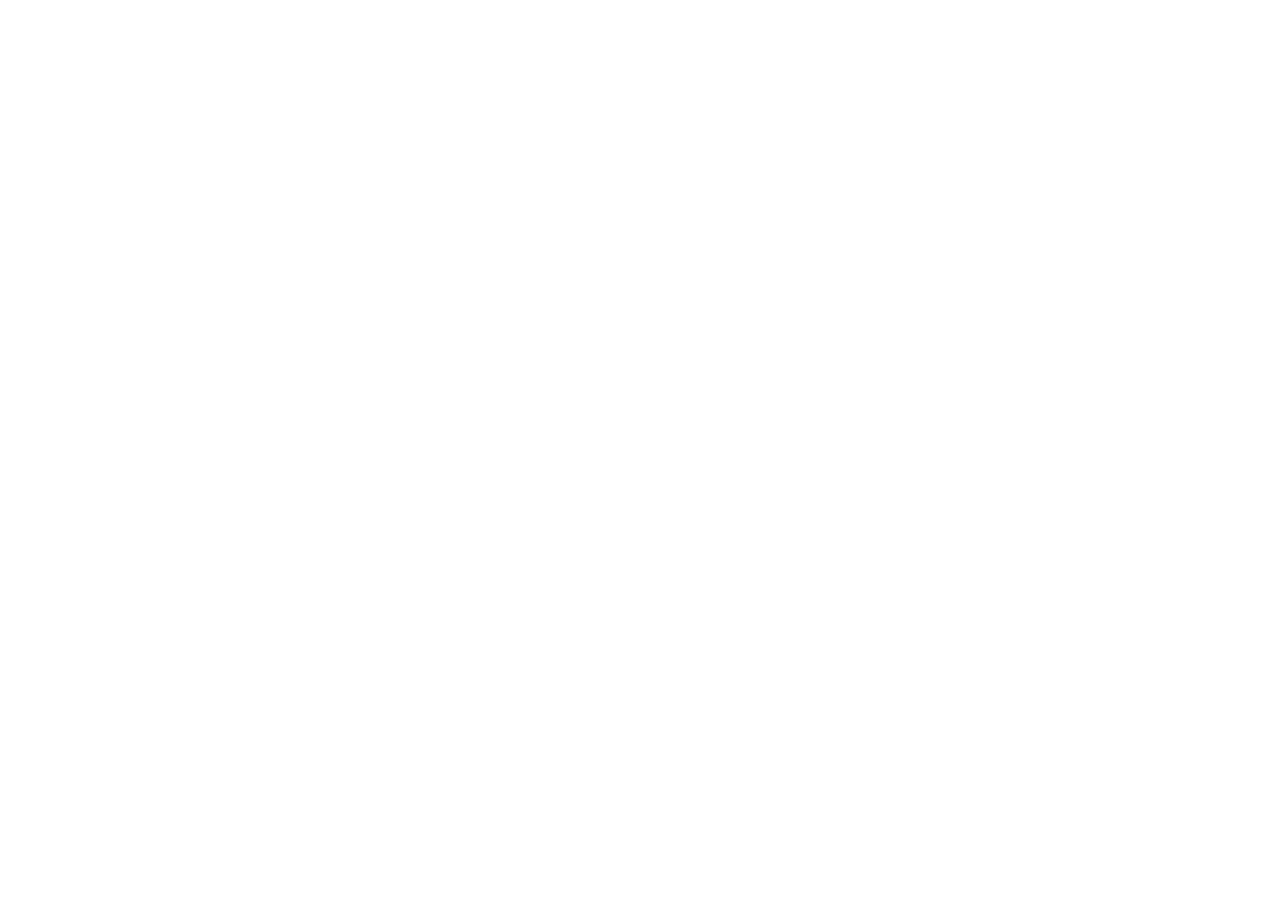
==== index.html @ b6565a2c "mi primera version" ====
<!DOCTYPE html>
<html lang="en">
<head>
    <meta charset="UTF-8">
    <meta name="viewport" content="width=device-width, initial-scale=1.0">
    <title>Document</title>
    <link rel="stylesheet" href="estilos.css">
</head>
<body>
    
</body>
</html>
---- estilos.css ----
h1 {
  background-color: orange;
}

div {
  color: green;
}

/*# sourceMappingURL=estilos.css.map */
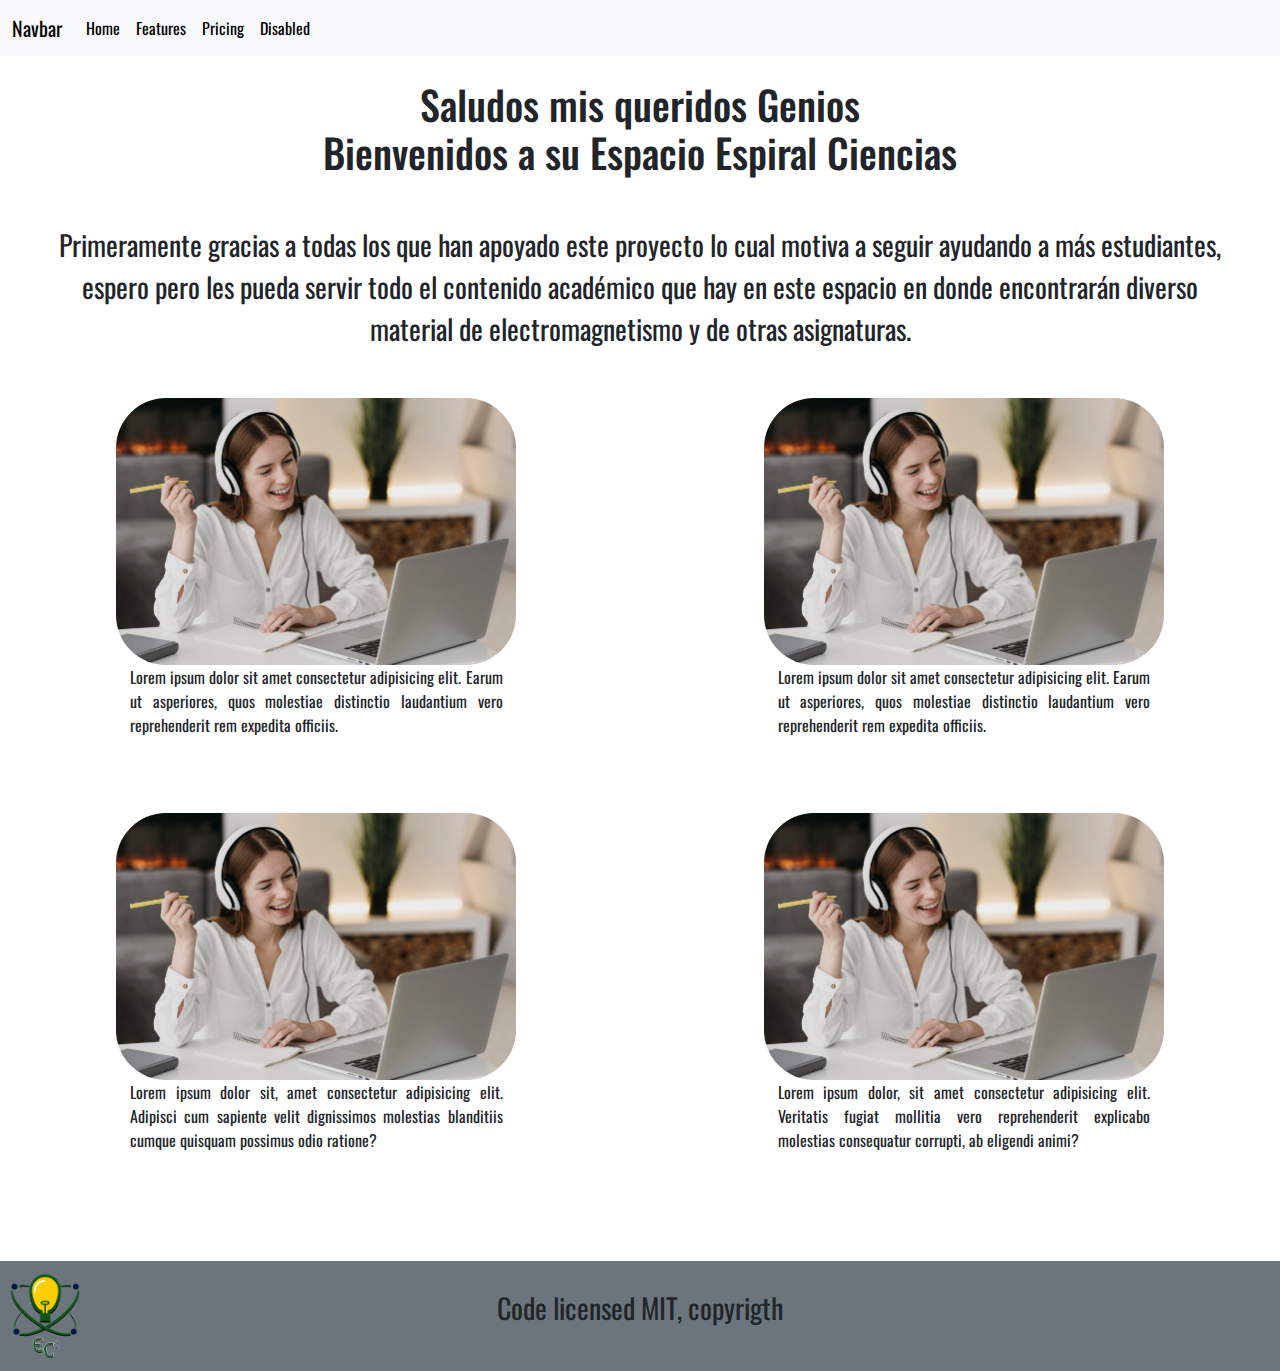
==== commit 03fcfbe6: "segunda modificacion" ====
--- a/index.html
+++ b/index.html
@@ -1,12 +1,179 @@
 <!DOCTYPE html>
 <html lang="en">
-<head>
-    <meta charset="UTF-8">
-    <meta name="viewport" content="width=device-width, initial-scale=1.0">
+  <head>
+    <meta charset="UTF-8" />
+    <meta name="viewport" content="width=device-width, initial-scale=1.0" />
     <title>Document</title>
-    <link rel="stylesheet" href="estilos.css">
-</head>
-<body>
-    
-</body>
-</html>+
+    <!--Comienzo de cdnj para iconos-->
+
+    <link
+      rel="stylesheet"
+      href="https://cdnjs.cloudflare.com/ajax/libs/font-awesome/6.5.2/css/all.min.css"
+      integrity="sha512-SnH5WK+bZxgPHs44uWIX+LLJAJ9/2PkPKZ5QiAj6Ta86w+fsb2TkcmfRyVX3pBnMFcV7oQPJkl9QevSCWr3W6A=="
+      crossorigin="anonymous"
+      referrerpolicy="no-referrer"
+    />
+
+    <!--Comienzo de cdnj para iconos-->
+
+    <!--comienzo de bootstrap-->
+    <link
+      href="https://cdn.jsdelivr.net/npm/bootstrap@5.3.3/dist/css/bootstrap.min.css"
+      rel="stylesheet"
+      integrity="sha384-QWTKZyjpPEjISv5WaRU9OFeRpok6YctnYmDr5pNlyT2bRjXh0JMhjY6hW+ALEwIH"
+      crossorigin="anonymous"
+    />
+    <!--Fin de bootstrap-->
+
+    <!--Comienzo de css-->
+    <link rel="stylesheet" href="estilos.css" />
+    <!--Comienzo de css-->
+  </head>
+  <body>
+    <!--Aquí comienza menu de inicio-->
+
+    <nav class="navbar navbar-expand-lg bg-body-tertiary">
+      <div class="container-fluid">
+        <a class="textoNavbar navbar-brand" href="#">Navbar</a>
+        <button
+          class="navbar-toggler"
+          type="button"
+          data-bs-toggle="collapse"
+          data-bs-target="#navbarNavAltMarkup"
+          aria-controls="navbarNavAltMarkup"
+          aria-expanded="false"
+          aria-label="Toggle navigation"
+        >
+          <span class="navbar-toggler-icon"></span>
+        </button>
+        <div class="collapse navbar-collapse" id="navbarNavAltMarkup">
+          <div class="navbar-nav">
+            <a class="textoNavbar nav-link active" aria-current="page" href="#">Home</a>
+            <a class="textoNavbar nav-link" href="#">Features</a>
+            <a class="textoNavbar nav-link" href="#">Pricing</a>
+            <a class="textoNavbar nav-link " >Disabled</a>
+          </div>
+        </div>
+      </div>
+    </nav>
+    <br />
+
+    <!--Aquí termina menú de inicio-->
+
+    <!--título de bienvenida inicia-->
+
+    <div>
+      <h1 class="bienvenidos text-center">
+        Saludos mis queridos Genios <br />
+        Bienvenidos a su Espacio Espiral Ciencias
+      </h1>
+
+      <p class="parrafoinicial m-5 fs-3 text-center">
+        Primeramente gracias a todas los que han apoyado este proyecto lo cual
+        motiva a seguir ayudando a más estudiantes, espero pero les pueda servir
+        todo el contenido académico que hay en este espacio en donde encontrarán
+        diverso material de electromagnetismo y de otras asignaturas.
+      </p>
+    </div>
+
+    <!--título de bienvenida fin-->
+
+    <!--contenido empieza-->
+    <div class="grilla madre">
+      <div class="item clasesParticulares">
+        <img
+          src="Assets/chica recibiendo clase online 2.jpg"
+          width="400px"
+          height="auto"
+          alt=""
+        />
+        <p>
+          Lorem ipsum dolor sit amet consectetur adipisicing elit. Earum ut
+          asperiores, quos molestiae distinctio laudantium vero reprehenderit
+          rem expedita officiis.
+        </p>
+      </div>
+
+      <div class="item resumenes">
+        <img
+          src="Assets/chica recibiendo clase online 2.jpg"
+          width="400px"
+          height="auto"
+          alt=""
+        />
+        <p>
+          Lorem ipsum dolor sit amet consectetur adipisicing elit. Earum ut
+          asperiores, quos molestiae distinctio laudantium vero reprehenderit
+          rem expedita officiis.
+        </p>
+      </div>
+
+      <div class="item guias">
+        <img
+          src="Assets/chica recibiendo clase online 2.jpg"
+          width="400px"
+          height="auto"
+          alt=""
+        />
+        <p>
+          Lorem ipsum dolor sit, amet consectetur adipisicing elit. Adipisci cum
+          sapiente velit dignissimos molestias blanditiis cumque quisquam
+          possimus odio ratione?
+        </p>
+      </div>
+
+      <div class="item contactos">
+        <img
+          src="Assets/chica recibiendo clase online 2.jpg"
+          width="400px"
+          height="auto"
+          alt=""
+        />
+        <p>
+          Lorem ipsum dolor, sit amet consectetur adipisicing elit. Veritatis
+          fugiat mollitia vero reprehenderit explicabo molestias consequatur
+          corrupti, ab eligendi animi?
+        </p>
+      </div>
+    </div>
+    <br /><br />
+
+    <!--contenido fin-->
+
+    <!--footer inicia-->
+
+    <footer class="row footer-responsive bg-secondary" style="height: 110px">
+      <div class="col-md-4 col-lg-4 d-flex align-items-center" bg-secondary>
+        <img
+          src="../Assets/LOGO_EC_By_BlushieBloom_TRANSPARENCIA (3).png"
+          width="90px"
+          alt="logo"
+        />
+      </div>
+
+      <div class="col-md-4 col-lg-4 m-auto bg-secondary">
+        <p class="fs-3 text-center">Code licensed MIT, copyrigth</p>
+      </div>
+
+      <div
+        class="col-md-4 col-lg-4 d-flex justify-content-around m-auto bg-secondary"
+      >
+        <i class="fa-brands fa-facebook fa-2x"></i>
+        <i class="fa-brands fa-instagram fa-2x"></i>
+        <i class="fa-brands fa-whatsapp fa-2x"></i>
+      </div>
+    </footer>
+
+    <!--footer final-->
+
+    <!--javascript inicia-->
+    <script
+      src="https://cdn.jsdelivr.net/npm/bootstrap@5.3.3/dist/js/bootstrap.bundle.min.js"
+      integrity="sha384-YvpcrYf0tY3lHB60NNkmXc5s9fDVZLESaAA55NDzOxhy9GkcIdslK1eN7N6jIeHz"
+      crossorigin="anonymous"
+    ></script>
+
+    <!--javascript fin-->
+  </body>
+</html>
--- a/estilos.css
+++ b/estilos.css
@@ -1,9 +1,51 @@
-h1 {
-  background-color: orange;
+@import url("https://fonts.googleapis.com/css2?family=Oswald:wght@200..700&display=swap");
+* {
+  font-family: "Oswald", sans-serif;
 }
 
-div {
-  color: green;
+.textoNavbar {
+  color: black;
+}
+
+.grilla {
+  display: grid;
+  grid-template-columns: 1fr;
+  grid-template-rows: repeat(2, 400px);
+  grid-gap: 15px;
+}
+
+.grillaResumenes {
+  display: grid;
+  grid-template-columns: 1fr;
+  grid-gap: 15px;
+}
+
+@media only screen and (min-width: 600px) {
+  .grillaResumenes {
+    grid-template-columns: repeat(2, 1fr);
+  }
+}
+@media only screen and (min-width: 900px) {
+  .grillaResumenes {
+    grid-template-columns: repeat(3, 1fr);
+  }
+}
+.item {
+  text-align: center;
+}
+.item img {
+  border-radius: 50px;
+}
+.item p {
+  margin-left: 130px;
+  margin-right: 130px;
+  text-align: justify;
+}
+
+@media only screen and (min-width: 800px) {
+  .grilla {
+    grid-template-columns: 1fr 1fr;
+  }
 }
 
 /*# sourceMappingURL=estilos.css.map */
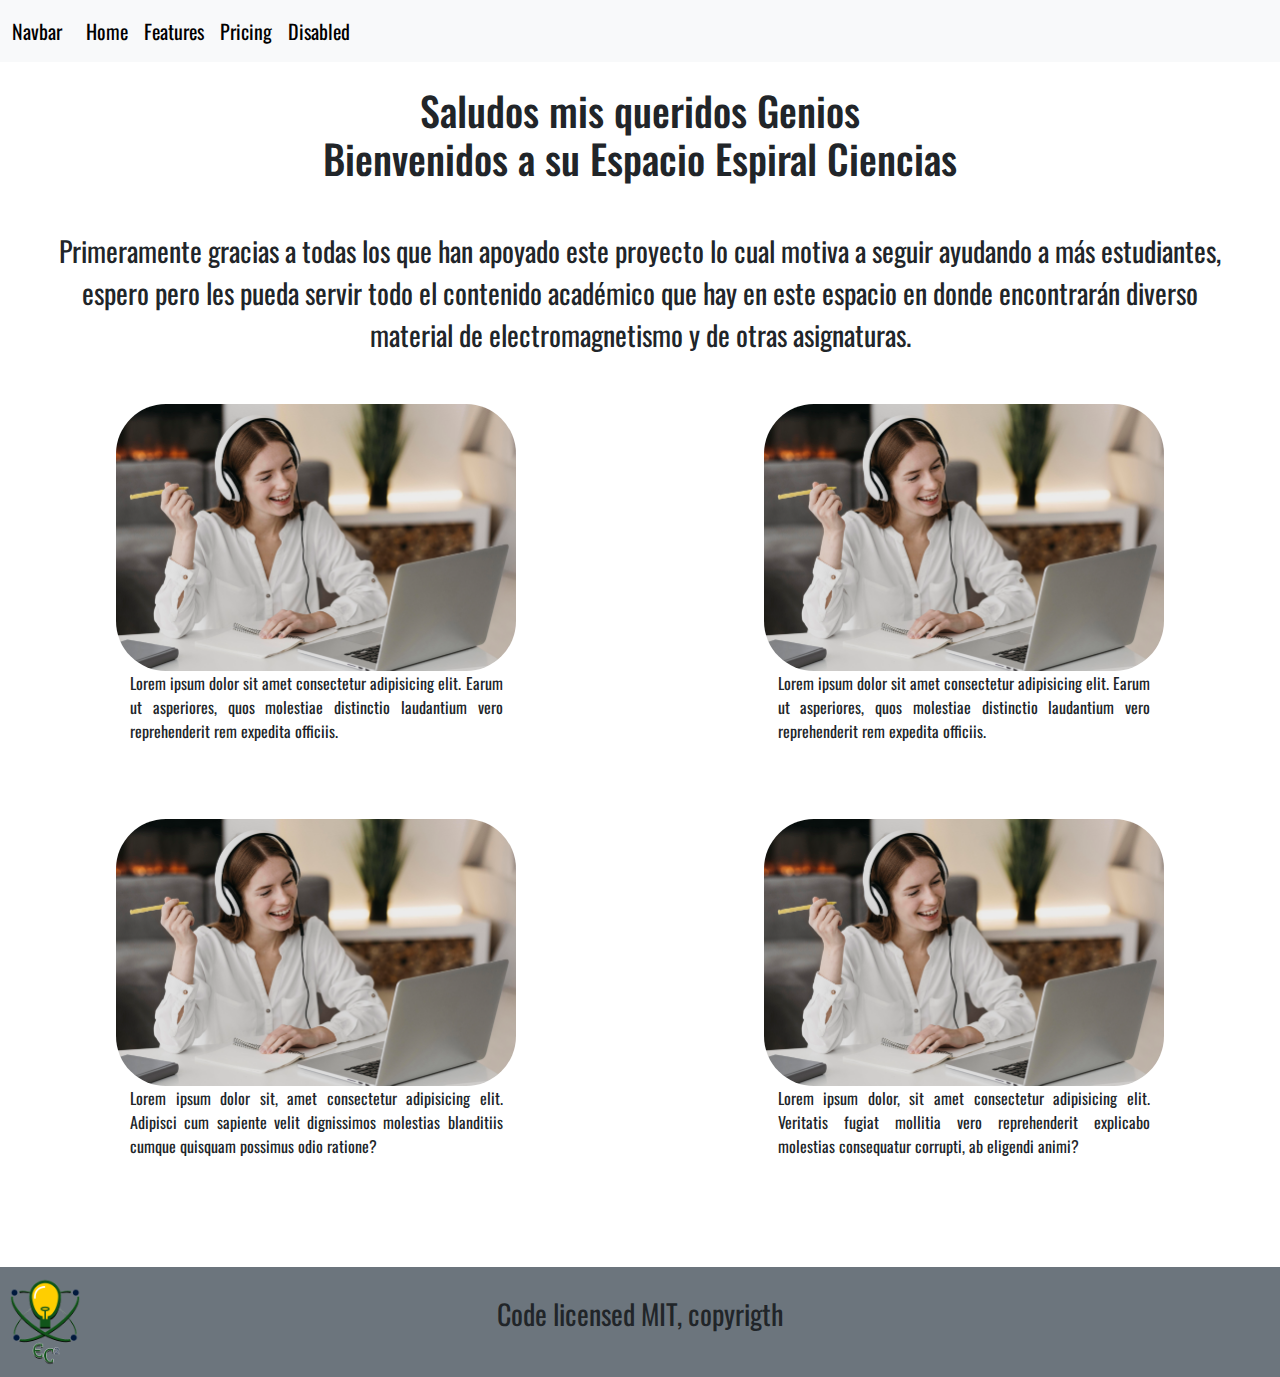
==== commit b331ed93: "modificacion 3" ====
--- a/index.html
+++ b/index.html
@@ -31,6 +31,7 @@
     <!--Comienzo de css-->
   </head>
   <body>
+    
     <!--Aquí comienza menu de inicio-->
 
     <nav class="navbar navbar-expand-lg bg-body-tertiary">
--- a/estilos.css
+++ b/estilos.css
@@ -5,6 +5,11 @@
 
 .textoNavbar {
   color: black;
+}
+
+.nav-link {
+  color: black;
+  font-size: 20px;
 }
 
 .grilla {
@@ -47,5 +52,39 @@
     grid-template-columns: 1fr 1fr;
   }
 }
+.precio {
+  text-align: center;
+}
+.precio a:hover {
+  background-color: grey;
+}
+.precio a {
+  background-color: aqua;
+  padding: 5px;
+  text-decoration: none;
+}
+
+.formulario3 {
+  display: flex;
+  justify-content: center;
+}
+.formulario3 a {
+  background-color: aqua;
+  padding: 5px;
+  text-decoration: none;
+}
+.formulario3 a:hover {
+  background-color: grey;
+}
+.formulario3 form {
+  padding: 20px;
+  border: 5px solid black;
+  border-radius: 15px;
+  width: 40%;
+}
+
+.enviarContacto {
+  text-align: center;
+}
 
 /*# sourceMappingURL=estilos.css.map */
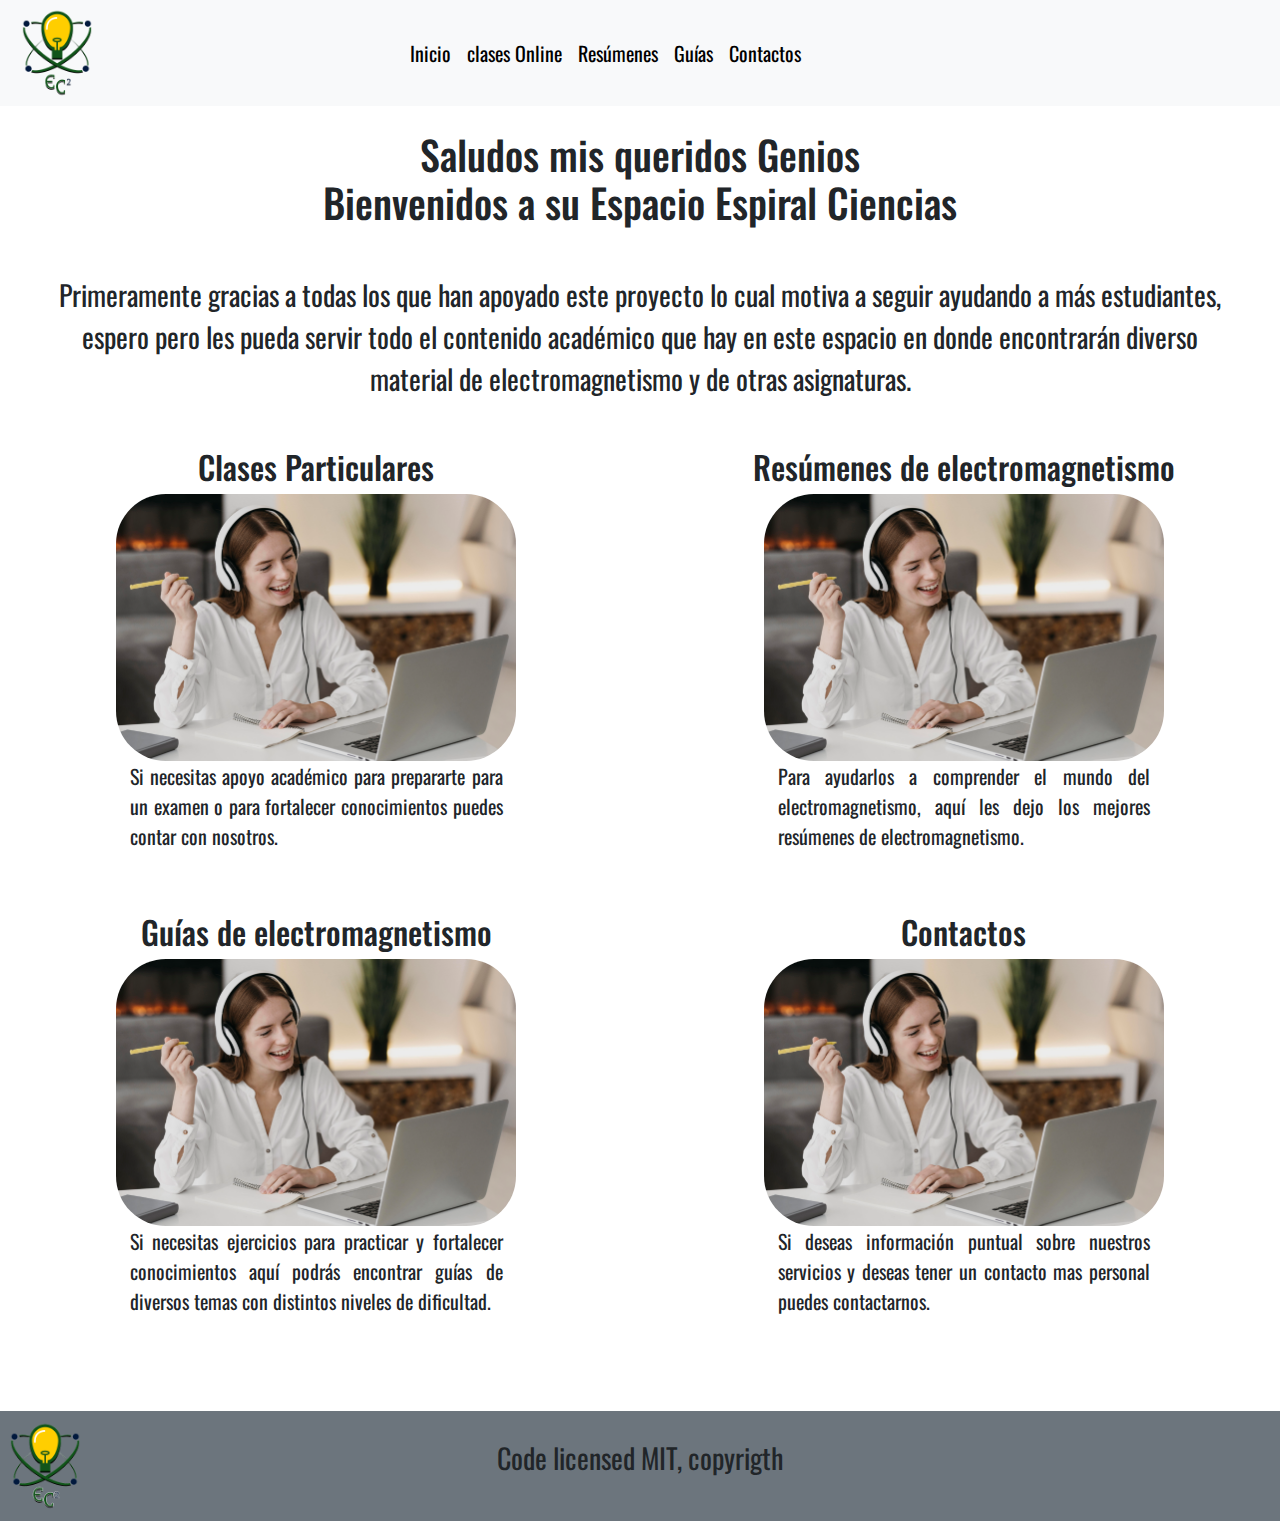
==== commit 9ccd3133: "cuarta modificacion" ====
--- a/index.html
+++ b/index.html
@@ -1,9 +1,11 @@
 <!DOCTYPE html>
-<html lang="en">
+<html lang="es">
   <head>
     <meta charset="UTF-8" />
     <meta name="viewport" content="width=device-width, initial-scale=1.0" />
-    <title>Document</title>
+    <meta name="description" content="espiral ciencias, calses online, resumenes de electromagnetismo, guías de electromagnetismo">
+    <meta name="keywords" content="espiral ciencias, clases online, electromagnetismo, guias de electromagnetismo, clases particulares online">
+    <title>Espiral Ciencias</title>
 
     <!--Comienzo de cdnj para iconos-->
 
@@ -31,12 +33,12 @@
     <!--Comienzo de css-->
   </head>
   <body>
-    
+
     <!--Aquí comienza menu de inicio-->
 
     <nav class="navbar navbar-expand-lg bg-body-tertiary">
       <div class="container-fluid">
-        <a class="textoNavbar navbar-brand" href="#">Navbar</a>
+        <img src="Assets/LOGO_EC_By_BlushieBloom_TRANSPARENCIA (3).png" width="90px" height="auto" alt="">
         <button
           class="navbar-toggler"
           type="button"
@@ -49,11 +51,16 @@
           <span class="navbar-toggler-icon"></span>
         </button>
         <div class="collapse navbar-collapse" id="navbarNavAltMarkup">
+
           <div class="navbar-nav">
-            <a class="textoNavbar nav-link active" aria-current="page" href="#">Home</a>
-            <a class="textoNavbar nav-link" href="#">Features</a>
-            <a class="textoNavbar nav-link" href="#">Pricing</a>
-            <a class="textoNavbar nav-link " >Disabled</a>
+            <a class="textoNavbar nav-link active"  href="#"
+              >Inicio</a
+            >
+            <a class="textoNavbar nav-link" href="Paginas/clasesparticulares.html">clases Online</a>
+            <a class="textoNavbar nav-link" href="Paginas/resumenes.html">Resúmenes</a>
+            <a class="textoNavbar nav-link" href="Paginas/guias.html">Guías</a>
+            <a class="textoNavbar nav-link" href="Paginas/contactos.html">Contactos</a>
+            
           </div>
         </div>
       </div>
@@ -83,6 +90,7 @@
     <!--contenido empieza-->
     <div class="grilla madre">
       <div class="item clasesParticulares">
+        <h2>Clases Particulares</h2>
         <img
           src="Assets/chica recibiendo clase online 2.jpg"
           width="400px"
@@ -90,13 +98,13 @@
           alt=""
         />
         <p>
-          Lorem ipsum dolor sit amet consectetur adipisicing elit. Earum ut
-          asperiores, quos molestiae distinctio laudantium vero reprehenderit
-          rem expedita officiis.
+          Si necesitas apoyo académico para prepararte para un examen o para
+            fortalecer conocimientos puedes contar con nosotros.
         </p>
       </div>
 
       <div class="item resumenes">
+        <h2>Resúmenes de electromagnetismo</h2>
         <img
           src="Assets/chica recibiendo clase online 2.jpg"
           width="400px"
@@ -104,13 +112,13 @@
           alt=""
         />
         <p>
-          Lorem ipsum dolor sit amet consectetur adipisicing elit. Earum ut
-          asperiores, quos molestiae distinctio laudantium vero reprehenderit
-          rem expedita officiis.
+          Para ayudarlos a comprender el mundo del electromagnetismo,
+          aquí les dejo los mejores resúmenes de electromagnetismo.
         </p>
       </div>
 
       <div class="item guias">
+        <h2>Guías de electromagnetismo</h2>
         <img
           src="Assets/chica recibiendo clase online 2.jpg"
           width="400px"
@@ -118,13 +126,14 @@
           alt=""
         />
         <p>
-          Lorem ipsum dolor sit, amet consectetur adipisicing elit. Adipisci cum
-          sapiente velit dignissimos molestias blanditiis cumque quisquam
-          possimus odio ratione?
+          Si necesitas ejercicios para practicar y fortalecer conocimientos
+            aquí podrás encontrar guías de diversos temas con distintos niveles
+            de dificultad.
         </p>
       </div>
 
       <div class="item contactos">
+        <h2>Contactos</h2>
         <img
           src="Assets/chica recibiendo clase online 2.jpg"
           width="400px"
@@ -132,9 +141,8 @@
           alt=""
         />
         <p>
-          Lorem ipsum dolor, sit amet consectetur adipisicing elit. Veritatis
-          fugiat mollitia vero reprehenderit explicabo molestias consequatur
-          corrupti, ab eligendi animi?
+          Si deseas información puntual sobre nuestros servicios y deseas
+            tener un contacto mas personal puedes contactarnos.
         </p>
       </div>
     </div>
--- a/estilos.css
+++ b/estilos.css
@@ -15,7 +15,7 @@
 .grilla {
   display: grid;
   grid-template-columns: 1fr;
-  grid-template-rows: repeat(2, 400px);
+  grid-template-rows: repeat(2, 450px);
   grid-gap: 15px;
 }
 
@@ -23,6 +23,13 @@
   display: grid;
   grid-template-columns: 1fr;
   grid-gap: 15px;
+}
+
+.resumen2 {
+  text-align: center;
+}
+.resumen2 p {
+  font-size: 20px;
 }
 
 @media only screen and (min-width: 600px) {
@@ -45,6 +52,7 @@
   margin-left: 130px;
   margin-right: 130px;
   text-align: justify;
+  font-size: 20px;
 }
 
 @media only screen and (min-width: 800px) {
@@ -55,13 +63,50 @@
 .precio {
   text-align: center;
 }
+.precio img {
+  border-radius: 25px;
+  border: 4px solid black;
+}
+.precio p {
+  font-size: 20px;
+}
 .precio a:hover {
   background-color: grey;
 }
 .precio a {
   background-color: aqua;
-  padding: 5px;
+  padding: 10px;
   text-decoration: none;
+  color: black;
+  border-radius: 15px;
+  font-size: 20px;
+}
+
+.textoResumenes p {
+  text-align: center;
+}
+
+.guia {
+  text-align: center;
+}
+.guia p {
+  font-size: 20px;
+}
+.guia a:hover {
+  background-color: grey;
+}
+.guia a {
+  background-color: aqua;
+  padding: 10px;
+  text-decoration: none;
+  color: black;
+  border-radius: 15px;
+  font-size: 20px;
+}
+
+.presentacionguias {
+  margin-left: 60px;
+  margin-right: 60px;
 }
 
 .formulario3 {
@@ -87,4 +132,34 @@
   text-align: center;
 }
 
+.navbar-nav {
+  margin-right: 100px;
+}
+
+.textoBarra {
+  background-color: aqua;
+  align-content: center;
+}
+
+.navbar-nav {
+  margin-left: 300px;
+}
+
+.enviarContacto a {
+  background-color: aqua;
+  padding: 10px;
+  text-decoration: none;
+  color: black;
+  border-radius: 15px;
+  font-size: 20px;
+}
+.enviarContacto a:hover {
+  background-color: grey;
+}
+
+.presentacionContactos {
+  margin-left: 60px;
+  margin-right: 60px;
+}
+
 /*# sourceMappingURL=estilos.css.map */
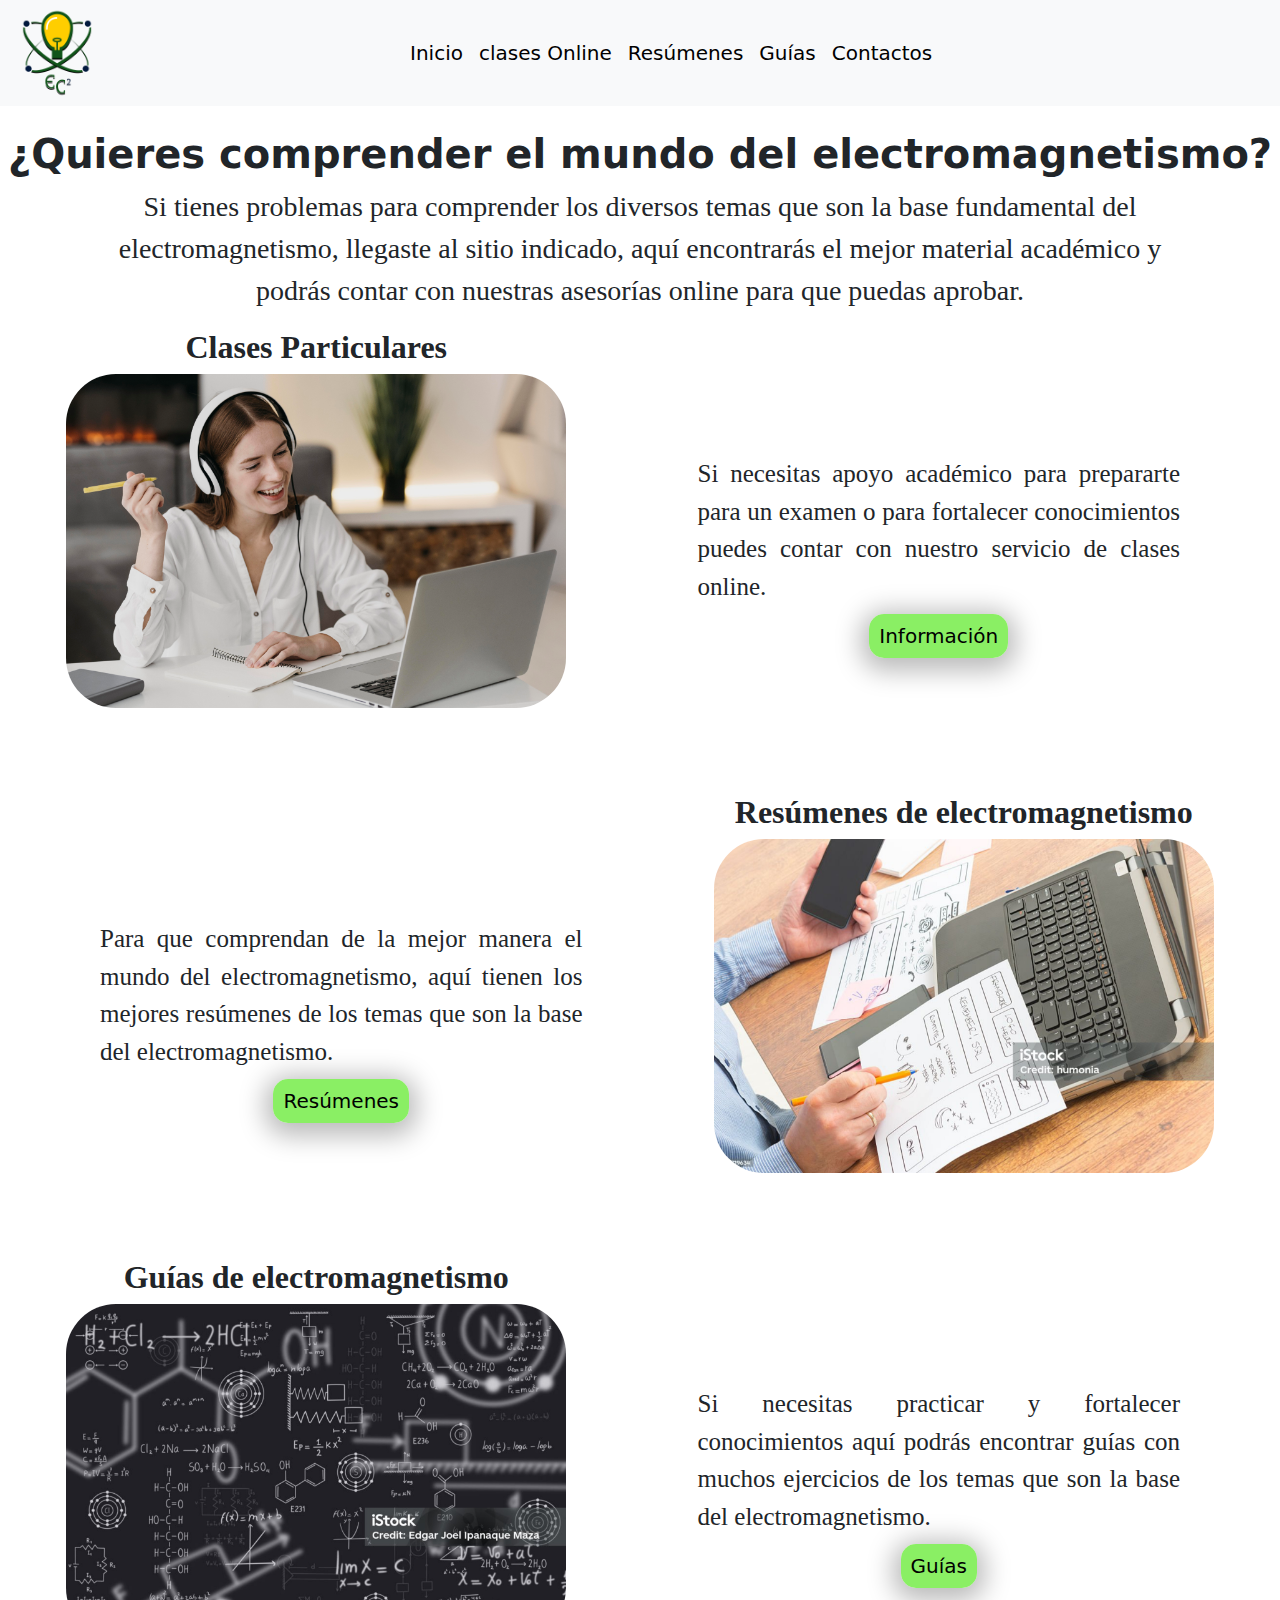
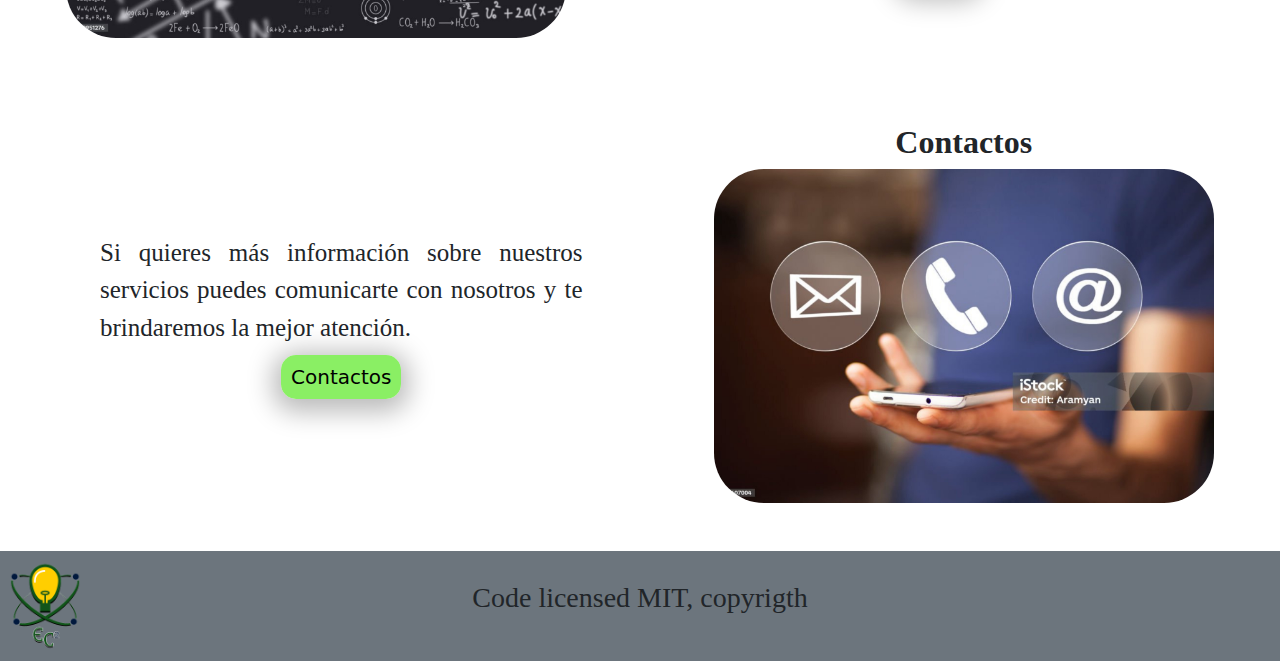
==== commit 308ef599: "4ta modificacion" ====
--- a/index.html
+++ b/index.html
@@ -3,7 +3,7 @@
   <head>
     <meta charset="UTF-8" />
     <meta name="viewport" content="width=device-width, initial-scale=1.0" />
-    <meta name="description" content="espiral ciencias, calses online, resumenes de electromagnetismo, guías de electromagnetismo">
+    <meta name="description" content="sitio web de espiralciencias donde hay informacion de clases online, résumenes de electromagnetismo y guías de electromagnetismo">
     <meta name="keywords" content="espiral ciencias, clases online, electromagnetismo, guias de electromagnetismo, clases particulares online">
     <title>Espiral Ciencias</title>
 
@@ -73,15 +73,11 @@
 
     <div>
       <h1 class="bienvenidos text-center">
-        Saludos mis queridos Genios <br />
-        Bienvenidos a su Espacio Espiral Ciencias
+        <strong>¿Quieres comprender el mundo del electromagnetismo?</strong>
       </h1>
 
-      <p class="parrafoinicial m-5 fs-3 text-center">
-        Primeramente gracias a todas los que han apoyado este proyecto lo cual
-        motiva a seguir ayudando a más estudiantes, espero pero les pueda servir
-        todo el contenido académico que hay en este espacio en donde encontrarán
-        diverso material de electromagnetismo y de otras asignaturas.
+      <p class="parrafoinicial fs-3 text-center">
+        Si tienes problemas para comprender los diversos temas que son la base fundamental del electromagnetismo, llegaste al sitio indicado, aquí encontrarás el mejor material académico y  podrás contar con nuestras asesorías online para que puedas aprobar.
       </p>
     </div>
 
@@ -89,62 +85,105 @@
 
     <!--contenido empieza-->
     <div class="grilla madre">
+
       <div class="item clasesParticulares">
         <h2>Clases Particulares</h2>
         <img
           src="Assets/chica recibiendo clase online 2.jpg"
-          width="400px"
-          height="auto"
-          alt=""
-        />
+          width="500px"
+          height="auto"
+          alt=""
+        />
+      </div>
+
+      <div class="textoImagenes1">
+       
         <p>
           Si necesitas apoyo académico para prepararte para un examen o para
-            fortalecer conocimientos puedes contar con nosotros.
-        </p>
-      </div>
+            fortalecer conocimientos puedes contar con nuestro servicio de clases online.
+        </p>
+
+        <div class="comprar">
+          <a href="Paginas/clasesparticulares.html">Información</a>
+        </div>
+      </div>
+
+      <div class="textoImagenes2">
+        
+        
+        <p>
+          Para que comprendan de la mejor manera el mundo del electromagnetismo,
+          aquí tienen los mejores resúmenes de los temas que son la base del electromagnetismo.
+        </p>
+
+        <div class="comprar">
+          <a href="Paginas/resumenes.html">Resúmenes</a>
+        </div>
+      </div>
+
 
       <div class="item resumenes">
         <h2>Resúmenes de electromagnetismo</h2>
         <img
-          src="Assets/chica recibiendo clase online 2.jpg"
-          width="400px"
-          height="auto"
-          alt=""
-        />
-        <p>
-          Para ayudarlos a comprender el mundo del electromagnetismo,
-          aquí les dejo los mejores resúmenes de electromagnetismo.
-        </p>
-      </div>
+          src="Assets/imagen nueva resumenes.jpg"
+          width="500px"
+          height="auto"
+          alt=""
+        />
+       
+      </div>
+
 
       <div class="item guias">
         <h2>Guías de electromagnetismo</h2>
         <img
-          src="Assets/chica recibiendo clase online 2.jpg"
-          width="400px"
-          height="auto"
-          alt=""
-        />
-        <p>
-          Si necesitas ejercicios para practicar y fortalecer conocimientos
-            aquí podrás encontrar guías de diversos temas con distintos niveles
-            de dificultad.
-        </p>
-      </div>
+          src="Assets/imagen para guías.jpg"
+          width="500px"
+          height="auto"
+          alt=""
+        />
+      
+      </div>
+
+      <div class="textoImagenes1">
+       
+        <p>
+          Si necesitas practicar y fortalecer conocimientos
+            aquí podrás encontrar guías con muchos ejercicios de los temas que son la base del electromagnetismo.
+          
+        </p>
+        <div class="comprar">
+          <a href="Paginas/guias.html">Guías</a>
+        </div>
+
+      </div>
+
+      <div class="textoImagenes2">
+       
+        <p>
+          Si quieres más información sobre nuestros servicios puedes comunicarte con nosotros y te brindaremos la mejor atención.
+        </p>
+
+        <div class="comprar">
+          <a href="Paginas/contactos.html">Contactos</a>
+        </div>
+      </div>
+
+
+
 
       <div class="item contactos">
         <h2>Contactos</h2>
         <img
-          src="Assets/chica recibiendo clase online 2.jpg"
-          width="400px"
-          height="auto"
-          alt=""
-        />
-        <p>
-          Si deseas información puntual sobre nuestros servicios y deseas
-            tener un contacto mas personal puedes contactarnos.
-        </p>
-      </div>
+          src="Assets/Imagen contactos.jpg"
+          width="500px"
+          height="auto"
+          alt=""
+        />
+        
+      </div>
+
+      
     </div>
     <br /><br />
 
--- a/estilos.css
+++ b/estilos.css
@@ -1,22 +1,77 @@
 @import url("https://fonts.googleapis.com/css2?family=Oswald:wght@200..700&display=swap");
-* {
-  font-family: "Oswald", sans-serif;
+@import url("https://fonts.googleapis.com/css2?family=Comic+Neue:ital,wght@0,300;0,400;0,700;1,300;1,400;1,700&display=swap");
+p {
+  font-family: "comic";
+}
+
+h2 {
+  font-family: "comic";
+  font-weight: bold;
 }
 
 .textoNavbar {
   color: black;
 }
 
+.navbar-nav a:hover {
+  background-color: rgb(138, 239, 100);
+  background-color: grey;
+}
+
 .nav-link {
   color: black;
   font-size: 20px;
+}
+
+.parrafoinicial {
+  margin-left: 90px;
+  margin-right: 90px;
 }
 
 .grilla {
   display: grid;
-  grid-template-columns: 1fr;
-  grid-template-rows: repeat(2, 450px);
+  grid-template-columns: 2fr;
+  grid-template-rows: repeat(3, 450px);
   grid-gap: 15px;
+}
+
+.textoImagenes1 {
+  margin: auto;
+  margin-left: 50px;
+  margin-right: 100px;
+}
+.textoImagenes1 p {
+  text-align: justify;
+  font-size: 25px;
+}
+
+.textoImagenes2 {
+  margin: auto;
+  margin-left: 100px;
+  margin-right: 50px;
+}
+.textoImagenes2 p {
+  text-align: justify;
+  font-size: 25px;
+}
+
+a {
+  box-shadow: 0 5px 26px 8px rgba(0, 0, 0, 0.27);
+}
+
+.comprar {
+  text-align: center;
+}
+.comprar a:hover {
+  background-color: grey;
+}
+.comprar a {
+  background-color: rgb(138, 239, 100);
+  padding: 10px;
+  text-decoration: none;
+  color: black;
+  border-radius: 15px;
+  font-size: 20px;
 }
 
 .grillaResumenes {
@@ -24,12 +79,19 @@
   grid-template-columns: 1fr;
   grid-gap: 15px;
 }
+.grillaResumenes div p {
+  font-size: 30px;
+}
 
 .resumen2 {
   text-align: center;
 }
 .resumen2 p {
-  font-size: 20px;
+  font-size: 25px;
+}
+
+.guia {
+  font-size: 35px;
 }
 
 @media only screen and (min-width: 600px) {
@@ -68,13 +130,13 @@
   border: 4px solid black;
 }
 .precio p {
-  font-size: 20px;
+  font-size: 25px;
 }
 .precio a:hover {
   background-color: grey;
 }
 .precio a {
-  background-color: aqua;
+  background-color: rgb(138, 239, 100);
   padding: 10px;
   text-decoration: none;
   color: black;
@@ -96,7 +158,7 @@
   background-color: grey;
 }
 .guia a {
-  background-color: aqua;
+  background-color: rgb(138, 239, 100);
   padding: 10px;
   text-decoration: none;
   color: black;
@@ -105,8 +167,8 @@
 }
 
 .presentacionguias {
-  margin-left: 60px;
-  margin-right: 60px;
+  margin-left: 90px;
+  margin-right: 90px;
 }
 
 .formulario3 {
@@ -114,7 +176,7 @@
   justify-content: center;
 }
 .formulario3 a {
-  background-color: aqua;
+  background-color: rgb(138, 239, 100);
   padding: 5px;
   text-decoration: none;
 }
@@ -137,7 +199,7 @@
 }
 
 .textoBarra {
-  background-color: aqua;
+  background-color: rgb(138, 239, 100);
   align-content: center;
 }
 
@@ -146,7 +208,7 @@
 }
 
 .enviarContacto a {
-  background-color: aqua;
+  background-color: rgb(138, 239, 100);
   padding: 10px;
   text-decoration: none;
   color: black;
@@ -162,4 +224,12 @@
   margin-right: 60px;
 }
 
+.cajaTexto {
+  text-align: center;
+}
+
+.textoNavbar {
+  box-shadow: none;
+}
+
 /*# sourceMappingURL=estilos.css.map */
